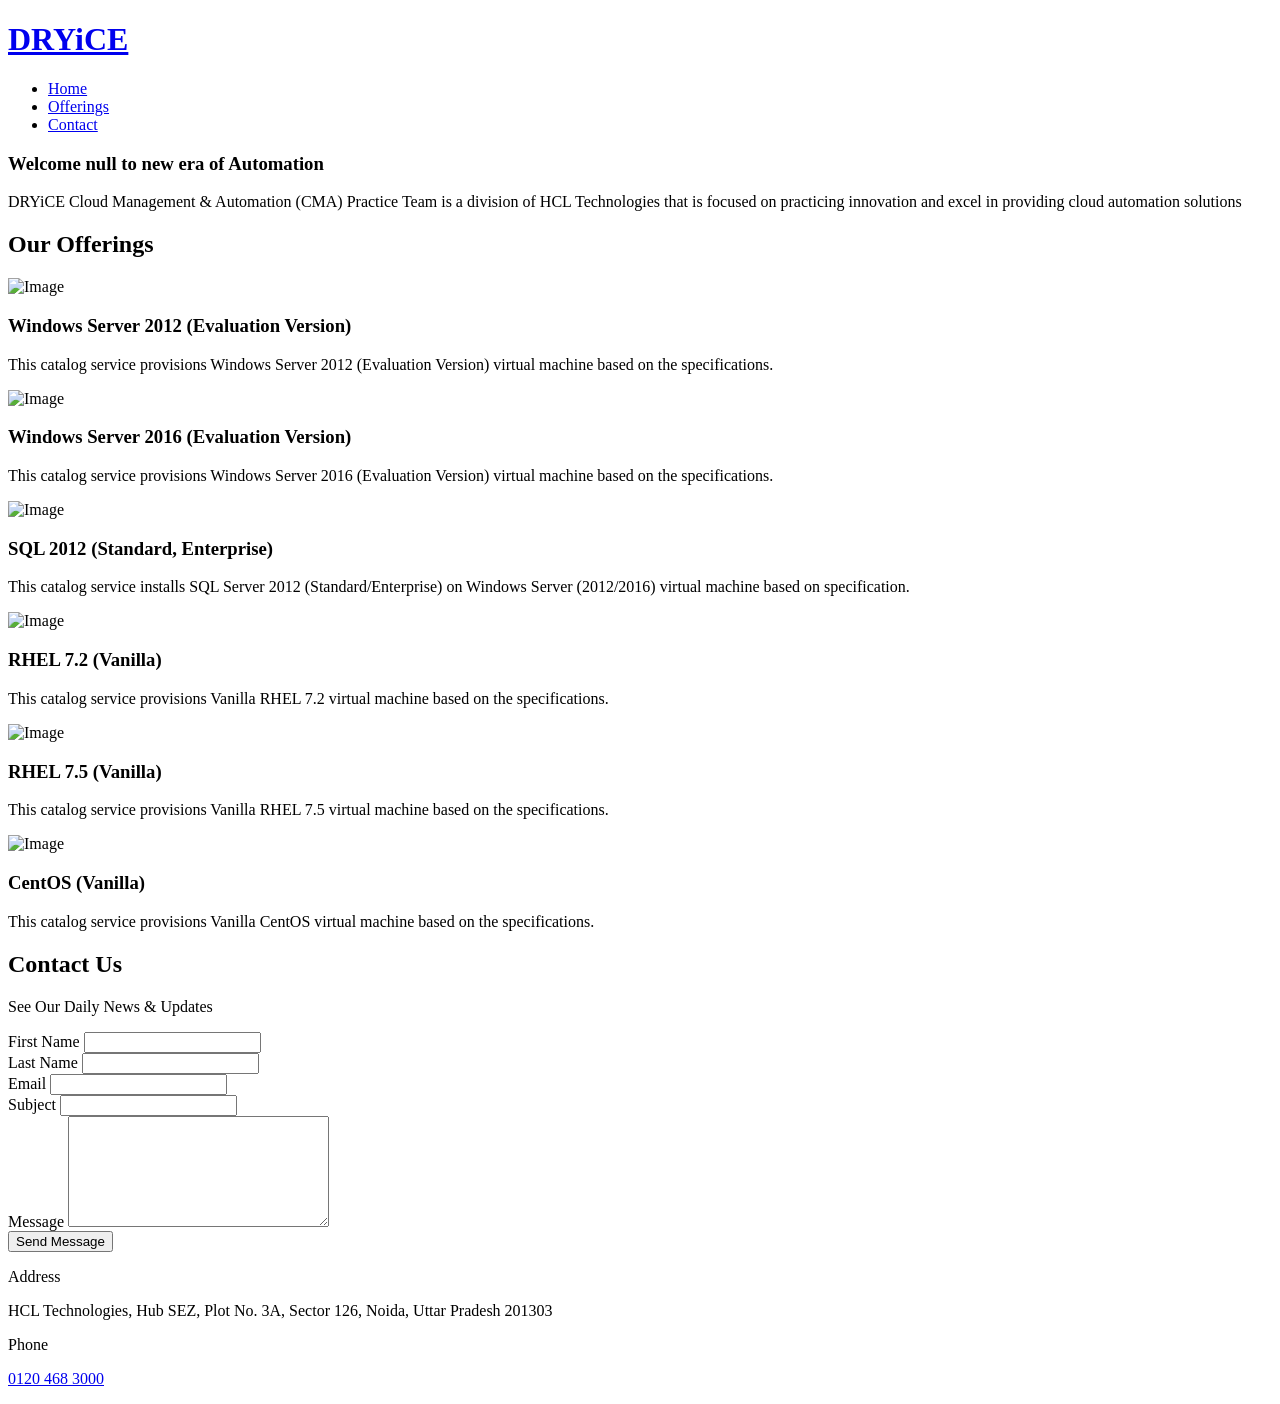
==== home.html @ d9aab97c "Add files via upload" ====
<!DOCTYPE html>
<html lang="en">
  <head>
    <title>Sample Website | DryIce</title>
    <meta charset="utf-8">
    <meta name="viewport" content="width=device-width, initial-scale=1, shrink-to-fit=no">
    
    <meta name="description" content="" />
    <meta name="keywords" content="" />
    <link rel="stylesheet" href="https://fonts.googleapis.com/css?family=Poppins:200,300,400,700,900|Display+Playfair:200,300,400,700"> 
    <link rel="stylesheet" href="fonts/icomoon/style.css">
	<link href="images/logo.png" rel="icon">
    <link rel="stylesheet" href="css/bootstrap.min.css">
    <link rel="stylesheet" href="css/magnific-popup.css">
    <link rel="stylesheet" href="css/jquery-ui.css">
    <link rel="stylesheet" href="css/owl.carousel.min.css">
    <link rel="stylesheet" href="css/owl.theme.default.min.css">

    <link rel="stylesheet" href="css/bootstrap-datepicker.css">

    <link rel="stylesheet" href="fonts/flaticon/font/flaticon.css">



    <link rel="stylesheet" href="css/aos.css">

    <link rel="stylesheet" href="css/style.css">
    
  </head>
  <body data-spy="scroll" data-target=".site-navbar-target" data-offset="200" onload="getUserName()">
   <script>
        var username = "Test";
   var getQueryString = function ( field, url ) {
        var href = url ? url : window.location.href;
        var reg = new RegExp( '[?&]' + field + '=([^&#]*)', 'i' );
        var string = reg.exec(href);
        return string ? string[1] : null;
    };
   function getUserName(){
       username = getQueryString("username");
       console.log(username);
       var usernameli =  document.getElementById("usernameid")
       console.log(usernameli)
       usernameli.innerHTML = "Welcome "+ username + " to new era of Automation";
 } </script>


    <!-- <div class="site-wrap"> -->
    <div class="site-mobile-menu site-navbar-target">
      <div class="site-mobile-menu-header">
        <div class="site-mobile-menu-close mt-3">
          <span class="icon-close2 js-menu-toggle"></span>
        </div>
      </div>
      <div class="site-mobile-menu-body"></div>
    </div>
    
    <header class="site-navbar py-3 js-site-navbar site-navbar-target" role="banner" id="site-navbar">

      <div class="container">
        <div class="row align-items-center">
          
          <div class="col-11 col-xl-2 site-logo">
            <h1 class="mb-0"><a href="index.html" class="text-white h2 mb-0">DRYiCE</a></h1>
          </div>
          <div class="col-12 col-md-10 d-none d-xl-block">
            <nav class="site-navigation position-relative text-right" role="navigation">

              <ul class="site-menu js-clone-nav mx-auto d-none d-lg-block">
                <li><a href="#section-home" class="nav-link">Home</a></li>
		<!--li>
                  <a href="#section-our-team" class="nav-link">About Us</a>
                  <ul class="dropdown">
                    <li><a href="#section-our-team" class="nav-link">Our Team</a></li>
                  </ul>
                <li class="nav-link" >{{username}}</li>
                </li-->
                <li><a href="#section-offerings" class="nav-link">Offerings</a></li>
                <li><a href="#section-contact" class="nav-link">Contact</a></li>
              </ul>
            </nav>
          </div>
<!--
 <script>
        var username = "Test";
   var getQueryString = function ( field, url ) {
        var href = url ? url : window.location.href;
        var reg = new RegExp( '[?&]' + field + '=([^&#]*)', 'i' );
        var string = reg.exec(href);
        return string ? string[1] : null;
    };
   function getUserName(){
       username = getQueryString("username");
       console.log(username);
      var usernameli =  document.getElementById("usernameid")
        console.log(usernameli)
        usernameli.value =  username;
 } </script>-->
          <div class="d-inline-block d-xl-none ml-md-0 mr-auto py-3" style="position: relative; top: 3px;"><a href="#" class="site-menu-toggle js-menu-toggle"><span class="icon-menu h3"></span></a></div>

          </div>

        </div>
      </div>
      
    </header>

  

    <div class="site-blocks-cover overlay" style="background-image: url(images/hero_bg_2.jpg);" data-aos="fade" data-stellar-background-ratio="0.5" id="section-home">
      <div class="container">
        <div class="row align-items-center justify-content-center text-center">
          <div class="col-md-12" data-aos="fade-up" data-aos-delay="400">
            <h3 class="text-white font-weight-light text-uppercase font-weight-bold" data-aos="fade-up" id="usernameid"></h3>
            <p class="mb-5" data-aos="fade-up" data-aos-delay="100">DRYiCE Cloud Management & Automation (CMA) Practice Team is a division of HCL Technologies that is focused on practicing innovation and excel in providing cloud automation solutions</p>
           </div>
        </div>
      </div>
    </div>  

    <!--div class="site-section" id="section-about">
      <div class="container">
        <div class="row mb-5">
          
          <div class="col-md-5 ml-auto mb-5 order-md-2" data-aos="fade-up" data-aos-delay="100">
            <img src="images/img_3.jpg" alt="Image" class="img-fluid rounded">
          </div>
          <div class="col-md-6 order-md-1" data-aos="fade-up">
            <div class="text-left pb-1 border-primary mb-4">
              <h2 class="text-primary">About Us</h2>
            </div>
            <p>Lorem ipsum dolor sit amet, consectetur adipisicing elit. Blanditiis deleniti reprehenderit animi est eaque corporis! Nisi, asperiores nam amet doloribus, soluta ut reiciendis. Consequatur modi rem, vero eos ipsam voluptas.</p>
            <p class="mb-5">Error minus sint nobis dolor laborum architecto, quaerat. Voluptatum porro expedita labore esse velit veniam laborum quo obcaecati similique iusto delectus quasi!</p>
            
            <ul class="ul-check list-unstyled success">
              <li>Error minus sint nobis dolor</li>
              <li>Voluptatum porro expedita labore esse</li>
              <li>Voluptas unde sit pariatur earum</li>
            </ul>
            
          </div>
          
        </div>
      </div>
    </div>
    <div class="site-section border-bottom" id="section-our-team">
      <div class="container">
        <div class="row justify-content-center mb-5">
          <div class="col-md-7 text-center border-primary">
            <h2 class="font-weight-light text-primary" data-aos="fade">Our Team</h2>
          </div>
        </div>
        <div class="row">
			<div class="col-md-6 col-lg-4 mb-5 mb-lg-0" data-aos="fade" data-aos-delay="200">
				<div class="person">
				  <img src="images/person_2.jpg" alt="Image" class="img-fluid rounded mb-5 w-75 rounded-circle">
				  <h3>Navin Sabharwal</h3>
				  <p class="position text-muted">Practice Head HCL, Author, Speaker, Innovator in the areas of AI,Machine Learning, Automation, Cloud & Devops</p>
				  <p class="mb-4">Navin is an Innovator, Thought Leader, Author and Consultant in areas of AI and Machine Learning, Cloud Computing, Big Data Analytics, Software Product Development, Engineering and R&D.</p>
				  <ul class="ul-social-circle">
					<li><a href="https://www.linkedin.com/in/navinsabharwal/"><span class="icon-linkedin"></span></a></li>
				  </ul>
				</div>
			  </div>
          <div class="col-md-6 col-lg-4 mb-5 mb-lg-0" data-aos="fade" data-aos-delay="100">
            <div class="person">
              <img src="images/person_1.jpg" alt="Image" class="img-fluid rounded mb-5 w-75 rounded-circle">
              <h3>Sarvesh Pandey</h3>
              <p class="position text-muted">General Manager & Practice Lead - CMA at HCL Technologies</p>
              <p class="mb-4">IT Professional carrying 12+ years of rich experience in Datacenter Automation, Design, Planning and Infrastructure Delivery. I am currently designated as “Solution Architect-Platform Engg. & Cloud Practice” in HCL Technologies Ltd India. </p>
              <ul class="ul-social-circle">
                <li><a href="https://www.linkedin.com/in/sarvesh-pandey-11b82717/"><span class="icon-linkedin"></span></a></li>
              </ul>
            </div>
          </div>
          <div class="col-md-6 col-lg-4 mb-5 mb-lg-0" data-aos="fade" data-aos-delay="300">
            <div class="person">
              <img src="images/person_4.jpg" alt="Image" class="img-fluid rounded mb-5 w-75 rounded-circle">
              <h3>Namish Sharma</h3>
              <p class="position text-muted">Solution Architect (Infra-CFS AUTO-AUTO-CMA) - CMA at HCL Technologies</p>
              <p class="mb-4">A result oriented professional with sound work experience in Cloud Implementation / Design .A thorough professional with a proactive attitude, generating new design solutions and ideas.
			  </p></br>
			  
              <ul class="ul-social-circle">
                <li><a href="https://www.linkedin.com/in/namish-sharma-a4303615/"><span class="icon-linkedin"></span></a></li>
              </ul>
            </div>
          </div>
        </div>
      </div>
    </div-->





    <div class="site-section bg-light" id="section-offerings">
      <div class="container">
        <div class="row justify-content-center mb-5" data-aos="fade-up">
          <div class="col-md-7 text-center border-primary">
            <h2 class="mb-0 text-primary">Our Offerings</h2>
          </div>
        </div>
        <div class="row align-items-stretch">
          <div class="col-md-6 col-lg-4 mb-4 mb-lg-4" data-aos="fade-up">
            <div class="unit-4 d-flex">
              <div class="unit-4-icon mr-4"><span class="text-primary"></span>
			  <img src="images/windows-logo.png" alt="Image" >
			  </div>
              <div>
                <h3>Windows Server 2012 (Evaluation Version)</h3>
                <p>This catalog service provisions Windows Server 2012 (Evaluation Version) virtual machine based on the specifications.</p>
              </div>
            </div>
          </div>
          <div class="col-md-6 col-lg-4 mb-4 mb-lg-4" data-aos="fade-up" data-aos-delay="100">
            <div class="unit-4 d-flex">
              <div class="unit-4-icon mr-4"><span class="text-primary"></span>
				<img src="images/windows-logo.png" alt="Image" ></div>
              <div>
                <h3>Windows Server 2016 (Evaluation Version)</h3>
                <p>This catalog service provisions Windows Server 2016 (Evaluation Version) virtual machine based on the specifications.</p>
              </div>
            </div>
          </div>
		  <div class="col-md-6 col-lg-4 mb-4 mb-lg-4" data-aos="fade-up" data-aos-delay="200">
            <div class="unit-4 d-flex">
              <div class="unit-4-icon mr-4"><span class="text-primary"></span>
			  <img src="images/windows-logo.png" alt="Image" ></div>
              <div>
                <h3>SQL 2012 (Standard, Enterprise)</h3>
                <p>This catalog service installs SQL Server 2012 (Standard/Enterprise) on Windows Server (2012/2016) virtual machine based on specification.</p>
              </div>
            </div>
          </div>
          <div class="col-md-6 col-lg-4 mb-4 mb-lg-4" data-aos="fade-up" data-aos-delay="300">
            <div class="unit-4 d-flex">
              <div class="unit-4-icon mr-4"><span class="text-primary"></span>
			  <img src="images/linux-logo.png" alt="Image" ></div>
              <div>
                <h3>RHEL 7.2 (Vanilla)</h3>
                <p>This catalog service provisions Vanilla RHEL 7.2 virtual machine based on the specifications.</p>
              </div>
            </div>
          </div>


          <div class="col-md-6 col-lg-4 mb-4 mb-lg-4" data-aos="fade-up" data-aos-delay="400">
            <div class="unit-4 d-flex">
              <div class="unit-4-icon mr-4"><span class="text-primary"></span>
			  <img src="images/linux-logo.png" alt="Image" ></div>
              <div>
                <h3>RHEL 7.5 (Vanilla)</h3>
                <p>This catalog service provisions Vanilla RHEL 7.5 virtual machine based on the specifications.</p>
              </div>
            </div>
          </div>
          
          <div class="col-md-6 col-lg-4 mb-4 mb-lg-4" data-aos="fade-up" data-aos-delay="500">
            <div class="unit-4 d-flex">
              <div class="unit-4-icon mr-4"><span class="text-primary"></span>
			  <img src="images/linux-logo.png" alt="Image" ></div>
              <div>
                <h3>CentOS (Vanilla)</h3>
                <p>This catalog service provisions Vanilla CentOS virtual machine based on the specifications.</p>
              </div>
            </div>
          </div>

        </div>
      </div>
    </div>
    <div class="site-section bg-light" id="section-contact">
      <div class="container">
        <div class="row justify-content-center mb-5">
          <div class="col-md-7 text-center border-primary">
            <h2 class="font-weight-light text-primary">Contact Us</h2>
            <p class="color-black-opacity-5">See Our Daily News &amp; Updates</p>
          </div>
        </div>
        <div class="row">
          <div class="col-md-7 mb-5">

            

            <form action="#" class="p-5 bg-white">
             

              <div class="row form-group">
                <div class="col-md-6 mb-3 mb-md-0">
                  <label class="text-black" for="fname">First Name</label>
                  <input type="text" id="fname" class="form-control">
                </div>
                <div class="col-md-6">
                  <label class="text-black" for="lname">Last Name</label>
                  <input type="text" id="lname" class="form-control">
                </div>
              </div>

              <div class="row form-group">
                
                <div class="col-md-12">
                  <label class="text-black" for="email">Email</label> 
                  <input type="email" id="email" class="form-control">
                </div>
              </div>

              <div class="row form-group">
                
                <div class="col-md-12">
                  <label class="text-black" for="subject">Subject</label> 
                  <input type="subject" id="subject" class="form-control">
                </div>
              </div>

              <div class="row form-group">
                <div class="col-md-12">
                  <label class="text-black" for="message">Message</label> 
                  <textarea name="message" id="message" cols="30" rows="7" class="form-control"></textarea>
                </div>
              </div>

              <div class="row form-group">
                <div class="col-md-12">
                  <input type="submit" value="Send Message" class="btn btn-primary py-2 px-4 text-white">
                </div>
              </div>

  
            </form>
          </div>
          <div class="col-md-5">
            
            <div class="p-4 mb-3 bg-white">
              <p class="mb-0 font-weight-bold">Address</p>
              <p class="mb-4">HCL Technologies, Hub SEZ, Plot No. 3A, Sector 126, Noida, Uttar Pradesh 201303</p>

              <p class="mb-0 font-weight-bold">Phone</p>
              <p class="mb-4"><a href="#">0120 468 3000</a></p>
			</div>
          </div>
        </div>
      </div>
    </div>
	  <!-- </div> -->
  

  <script src="js/jquery-3.3.1.min.js"></script>
  <script src="js/jquery-migrate-3.0.1.min.js"></script>
  <script src="js/jquery-ui.js"></script>
  <script src="js/jquery.easing.1.3.js"></script>
  <script src="js/popper.min.js"></script>
  <script src="js/bootstrap.min.js"></script>
  <script src="js/owl.carousel.min.js"></script>
  <script src="js/jquery.stellar.min.js"></script>
  <script src="js/jquery.countdown.min.js"></script>
  <script src="js/jquery.magnific-popup.min.js"></script>
  <script src="js/bootstrap-datepicker.min.js"></script>
  <script src="js/aos.js"></script>

  <script src="js/main.js"></script>

  </body>
</html>
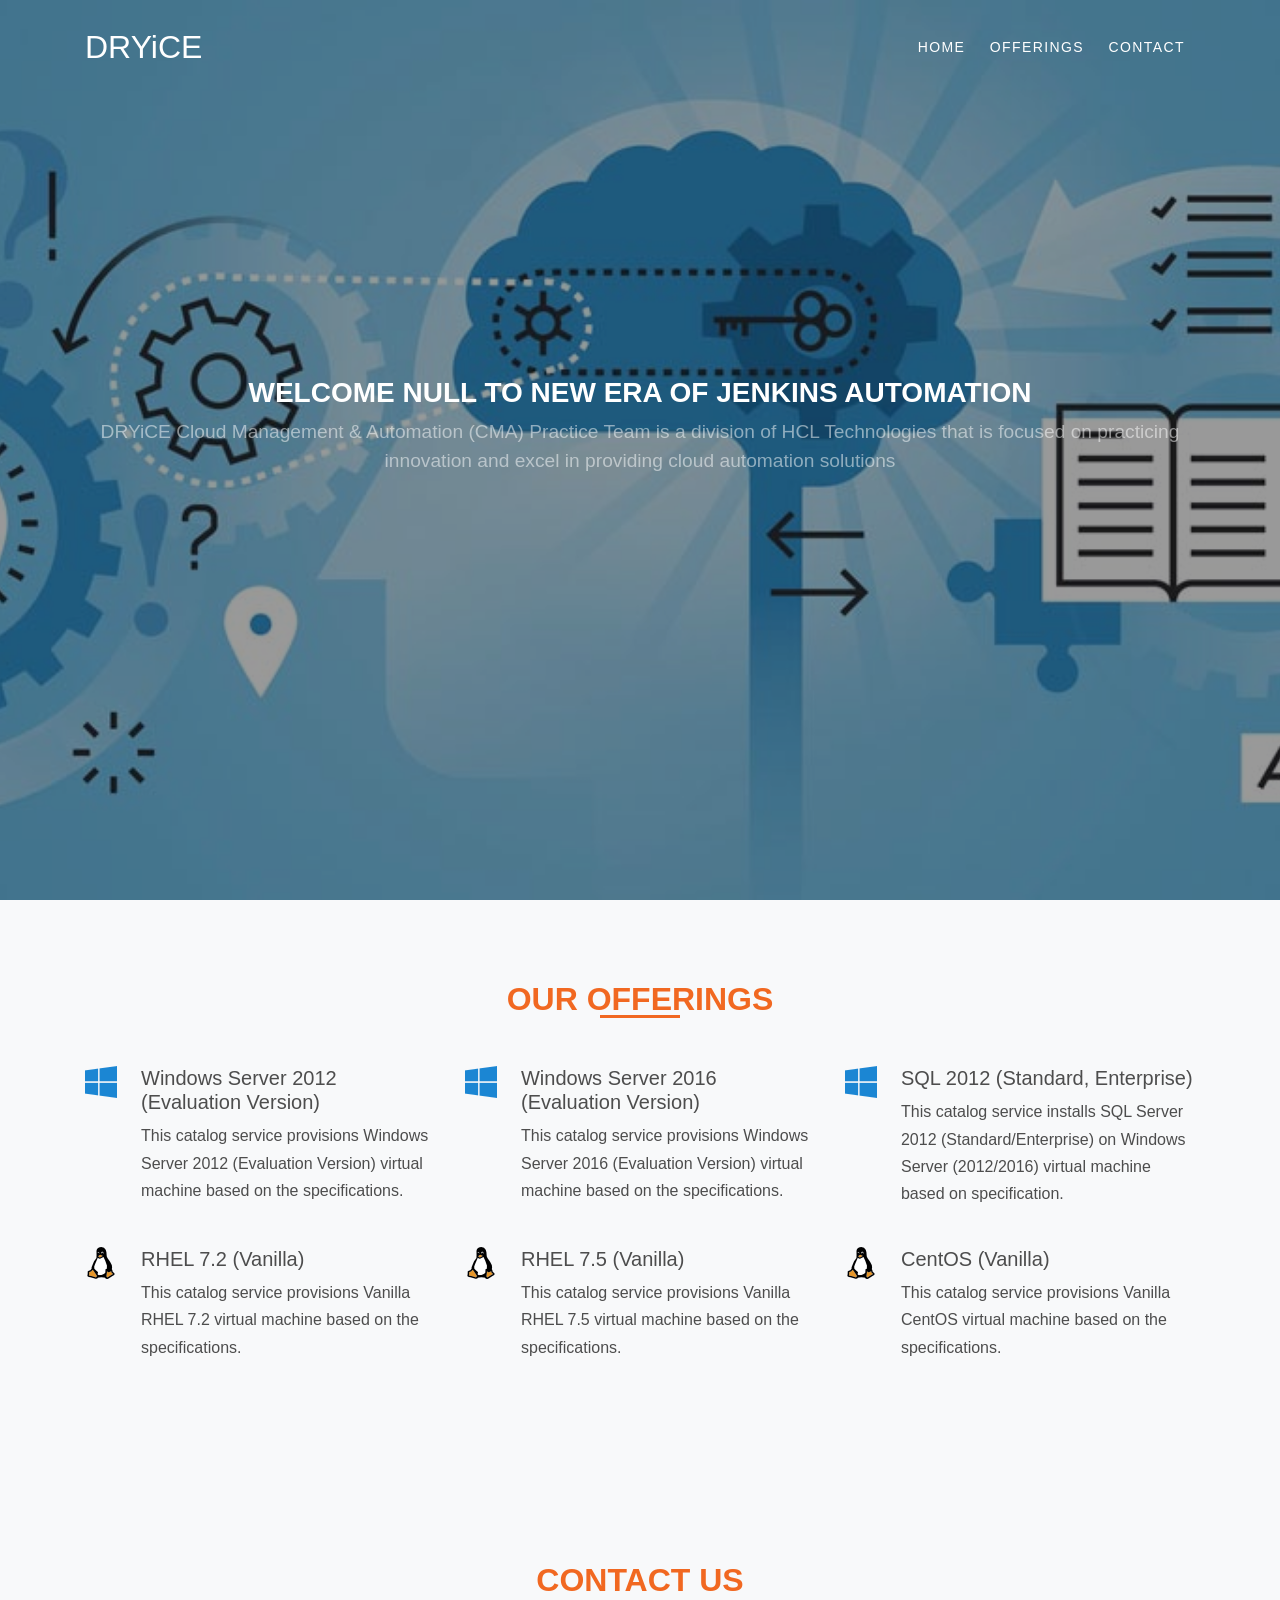
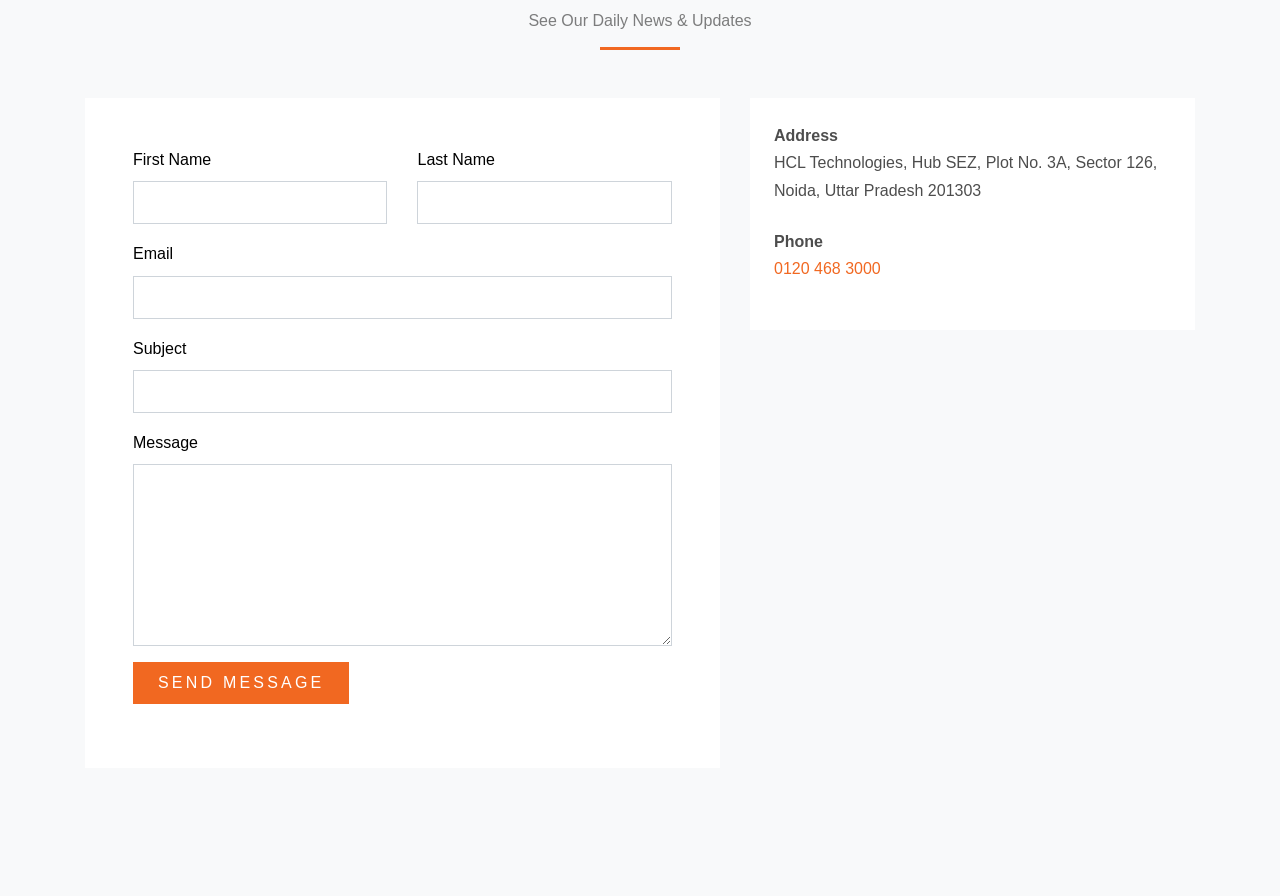
==== commit 12e0279f: "Update home.html" ====
--- a/home.html
+++ b/home.html
@@ -41,7 +41,7 @@
        console.log(username);
        var usernameli =  document.getElementById("usernameid")
        console.log(usernameli)
-       usernameli.innerHTML = "Welcome "+ username + " to new era of Automation";
+       usernameli.innerHTML = "Welcome "+ username + " to new era of Jenkins Automation";
  } </script>
 
 
--- a/css/style.css
+++ b/css/style.css
@@ -0,0 +1,1421 @@
+/* Base */
+body {
+  line-height: 1.7;
+  color: #4d4d4d;
+  font-weight: 300;
+  font-size: 1rem; }
+
+::-moz-selection {
+  background: #000;
+  color: #fff; }
+
+::selection {
+  background: #000;
+  color: #fff; }
+
+a {
+  -webkit-transition: .3s all ease;
+  -o-transition: .3s all ease;
+  transition: .3s all ease; }
+  a:hover {
+    text-decoration: none; }
+
+h1, h2, h3, h4, h5,
+.h1, .h2, .h3, .h4, .h5 {
+  font-family: "Poppins", -apple-system, BlinkMacSystemFont, "Segoe UI", Roboto, "Helvetica Neue", Arial, sans-serif, "Apple Color Emoji", "Segoe UI Emoji", "Segoe UI Symbol", "Noto Color Emoji"; }
+
+.border-2 {
+  border-width: 2px; }
+
+.text-black {
+  color: #000 !important; }
+
+.bg-black {
+  background: #000 !important; }
+
+.color-black-opacity-5 {
+  color: rgba(0, 0, 0, 0.5); }
+
+.color-white-opacity-5 {
+  color: rgba(255, 255, 255, 0.5); }
+
+.site-wrap:before {
+  -webkit-transition: .3s all ease-in-out;
+  -o-transition: .3s all ease-in-out;
+  transition: .3s all ease-in-out;
+  background: rgba(0, 0, 0, 0.6);
+  content: "";
+  position: absolute;
+  z-index: 2000;
+  top: 0;
+  left: 0;
+  right: 0;
+  bottom: 0;
+  opacity: 0;
+  visibility: hidden; }
+
+.offcanvas-menu .site-wrap {
+  position: absolute;
+  height: 100%;
+  width: 100%;
+  z-index: 2;
+  overflow: hidden; }
+  .offcanvas-menu .site-wrap:before {
+    opacity: 1;
+    visibility: visible; }
+
+.btn {
+  text-transform: uppercase;
+  letter-spacing: .2em;
+  border-radius: 0; }
+  .btn:hover, .btn:active, .btn:focus {
+    outline: none;
+    -webkit-box-shadow: none !important;
+    box-shadow: none !important; }
+  .btn.btn-black {
+    color: #fff;
+    background-color: #000; }
+    .btn.btn-black:hover {
+      color: #000;
+      background-color: #fff; }
+
+.line-height-1 {
+  line-height: 1 !important; }
+
+.bg-black {
+  background: #000; }
+
+.form-control {
+  height: 43px;
+  border-radius: 0; }
+  .form-control:active, .form-control:focus {
+    border-color: #f16821; }
+  .form-control:hover, .form-control:active, .form-control:focus {
+    -webkit-box-shadow: none !important;
+    box-shadow: none !important; }
+
+.site-section {
+  padding: 2.5em 0; }
+  @media (min-width: 768px) {
+    .site-section {
+      padding: 5em 0; } }
+  .site-section.site-section-sm {
+    padding: 4em 0; }
+
+.site-section-heading {
+  position: relative;
+  font-size: 2.5rem; }
+  @media (min-width: 768px) {
+    .site-section-heading {
+      font-size: 4rem; } }
+  .site-section-heading:after {
+    content: "";
+    left: 0%;
+    bottom: 0;
+    position: absolute;
+    width: 100px;
+    height: 1px;
+    background: #f16821; }
+  .site-section-heading.text-center:after {
+    content: "";
+    -webkit-transform: translateX(-50%);
+    -ms-transform: translateX(-50%);
+    transform: translateX(-50%);
+    content: "";
+    left: 50%;
+    bottom: 0;
+    position: absolute;
+    width: 100px;
+    height: 1px;
+    background: #f16821; }
+
+.border-top {
+  border-top: 1px solid #edf0f5 !important; }
+
+.site-footer {
+  padding: 4em 0;
+  background: #333333; }
+  @media (min-width: 768px) {
+    .site-footer {
+      padding: 8em 0; } }
+  .site-footer .border-top {
+    border-top: 1px solid rgba(255, 255, 255, 0.1) !important; }
+  .site-footer p {
+    color: #737373; }
+  .site-footer h2, .site-footer h3, .site-footer h4, .site-footer h5 {
+    color: #fff; }
+  .site-footer a {
+    color: #999999; }
+    .site-footer a:hover {
+      color: white; }
+  .site-footer ul li {
+    margin-bottom: 10px; }
+  .site-footer .footer-heading {
+    font-size: 16px;
+    color: #fff; }
+
+.bg-text-line {
+  display: inline;
+  background: #000;
+  -webkit-box-shadow: 20px 0 0 #000, -20px 0 0 #000;
+  box-shadow: 20px 0 0 #000, -20px 0 0 #000; }
+
+.text-white-opacity-05 {
+  color: rgba(255, 255, 255, 0.5); }
+
+.text-black-opacity-05 {
+  color: rgba(0, 0, 0, 0.5); }
+
+.hover-bg-enlarge {
+  overflow: hidden;
+  position: relative; }
+  @media (max-width: 991.98px) {
+    .hover-bg-enlarge {
+      height: auto !important; } }
+  .hover-bg-enlarge > div {
+    -webkit-transform: scale(1);
+    -ms-transform: scale(1);
+    transform: scale(1);
+    -webkit-transition: .8s all ease-in-out;
+    -o-transition: .8s all ease-in-out;
+    transition: .8s all ease-in-out; }
+  .hover-bg-enlarge:hover > div, .hover-bg-enlarge:focus > div, .hover-bg-enlarge:active > div {
+    -webkit-transform: scale(1.2);
+    -ms-transform: scale(1.2);
+    transform: scale(1.2); }
+  @media (max-width: 991.98px) {
+    .hover-bg-enlarge .bg-image-md-height {
+      height: 300px !important; } }
+
+.bg-image {
+  background-size: cover;
+  background-position: center center;
+  background-repeat: no-repeat;
+  background-attachment: fixed; }
+  .bg-image.overlay {
+    position: relative; }
+    .bg-image.overlay:after {
+      position: absolute;
+      content: "";
+      top: 0;
+      left: 0;
+      right: 0;
+      bottom: 0;
+      z-index: 0;
+      width: 100%;
+      background: rgba(0, 0, 0, 0.7); }
+  .bg-image > .container {
+    position: relative;
+    z-index: 1; }
+
+@media (max-width: 991.98px) {
+  .img-md-fluid {
+    max-width: 100%; } }
+
+@media (max-width: 991.98px) {
+  .display-1, .display-3 {
+    font-size: 3rem; } }
+
+.play-single-big {
+  width: 90px;
+  height: 90px;
+  display: inline-block;
+  border: 2px solid #fff;
+  color: #fff !important;
+  border-radius: 50%;
+  position: relative;
+  -webkit-transition: .3s all ease-in-out;
+  -o-transition: .3s all ease-in-out;
+  transition: .3s all ease-in-out; }
+  .play-single-big > span {
+    font-size: 50px;
+    position: absolute;
+    top: 50%;
+    left: 50%;
+    -webkit-transform: translate(-40%, -50%);
+    -ms-transform: translate(-40%, -50%);
+    transform: translate(-40%, -50%); }
+  .play-single-big:hover {
+    background: rgba(255, 255, 255, 0.2);
+    width: 90px;
+    height: 90px; }
+
+.overlap-to-top {
+  margin-top: -150px; }
+
+.ul-check {
+  margin-bottom: 50px; }
+  .ul-check li {
+    position: relative;
+    padding-left: 35px;
+    margin-bottom: 15px;
+    line-height: 1.5; }
+    .ul-check li:before {
+      left: 0;
+      font-size: 20px;
+      top: -.3rem;
+      font-family: "icomoon";
+      content: "\e5ca";
+      position: absolute; }
+  .ul-check.white li:before {
+    color: #fff; }
+  .ul-check.success li:before {
+    color: #8bc34a; }
+  .ul-check.primary li:before {
+    color: #f16821; }
+
+/* Navbar */
+.site-navbar {
+  margin-bottom: 0px;
+  z-index: 1999;
+  position: absolute;
+  width: 100%; }
+  .site-navbar.transparent {
+    background: transparent; }
+  .site-navbar.absolute {
+    position: absolute;
+    top: 0;
+    left: 0;
+    width: 100%; }
+  .site-navbar .site-logo {
+    position: relative;
+    top: -4px; }
+    .site-navbar .site-logo a {
+      color: #fff; }
+  .site-navbar .site-menu-toggle {
+    color: #fff; }
+  .site-navbar .site-navigation.border-bottom {
+    border-bottom: 1px solid #f3f3f4 !important; }
+  .site-navbar .site-navigation .site-menu {
+    margin-bottom: 0; }
+    .site-navbar .site-navigation .site-menu .active > a {
+      color: #f16821; }
+    .site-navbar .site-navigation .site-menu a.active {
+      color: #f16821; }
+    .site-navbar .site-navigation .site-menu a {
+      text-decoration: none !important;
+      display: inline-block;
+      text-transform: uppercase;
+      letter-spacing: .1em;
+      font-size: 14px; }
+    .site-navbar .site-navigation .site-menu > li {
+      display: inline-block;
+      padding: 10px 10px; }
+      .site-navbar .site-navigation .site-menu > li > a {
+        padding: 10px 0px;
+        color: #fff;
+        text-decoration: none !important; }
+        .site-navbar .site-navigation .site-menu > li > a:hover {
+          color: #f16821; }
+    .site-navbar .site-navigation .site-menu .has-children {
+      position: relative; }
+      .site-navbar .site-navigation .site-menu .has-children > a {
+        position: relative;
+        padding-right: 20px; }
+        .site-navbar .site-navigation .site-menu .has-children > a:before {
+          position: absolute;
+          content: "\e313";
+          font-size: 16px;
+          top: 50%;
+          right: 0;
+          -webkit-transform: translateY(-50%);
+          -ms-transform: translateY(-50%);
+          transform: translateY(-50%);
+          font-family: 'icomoon'; }
+      .site-navbar .site-navigation .site-menu .has-children .dropdown {
+        visibility: hidden;
+        opacity: 0;
+        top: 100%;
+        position: absolute;
+        text-align: left;
+        border-top: 2px solid #f16821;
+        -webkit-box-shadow: 0 2px 10px -2px rgba(0, 0, 0, 0.1);
+        box-shadow: 0 2px 10px -2px rgba(0, 0, 0, 0.1);
+        border-left: 1px solid #edf0f5;
+        border-right: 1px solid #edf0f5;
+        border-bottom: 1px solid #edf0f5;
+        padding: 0px 0;
+        margin-top: 20px;
+        margin-left: 0px;
+        background: #fff;
+        -webkit-transition: 0.2s 0s;
+        -o-transition: 0.2s 0s;
+        transition: 0.2s 0s; }
+        .site-navbar .site-navigation .site-menu .has-children .dropdown.arrow-top {
+          position: absolute; }
+          .site-navbar .site-navigation .site-menu .has-children .dropdown.arrow-top:before {
+            bottom: 100%;
+            left: 20%;
+            border: solid transparent;
+            content: " ";
+            height: 0;
+            width: 0;
+            position: absolute;
+            pointer-events: none; }
+          .site-navbar .site-navigation .site-menu .has-children .dropdown.arrow-top:before {
+            border-color: rgba(136, 183, 213, 0);
+            border-bottom-color: #fff;
+            border-width: 10px;
+            margin-left: -10px; }
+        .site-navbar .site-navigation .site-menu .has-children .dropdown a {
+          text-transform: none;
+          letter-spacing: normal;
+          -webkit-transition: 0s all;
+          -o-transition: 0s all;
+          transition: 0s all;
+          color: #343a40; }
+          .site-navbar .site-navigation .site-menu .has-children .dropdown a.active {
+            color: #f16821; }
+        .site-navbar .site-navigation .site-menu .has-children .dropdown .active > a {
+          color: #f16821 !important; }
+        .site-navbar .site-navigation .site-menu .has-children .dropdown > li {
+          list-style: none;
+          padding: 0;
+          margin: 0;
+          min-width: 200px; }
+          .site-navbar .site-navigation .site-menu .has-children .dropdown > li > a {
+            padding: 9px 20px;
+            display: block; }
+            .site-navbar .site-navigation .site-menu .has-children .dropdown > li > a:hover {
+              background: #f4f5f9;
+              color: #f16821; }
+          .site-navbar .site-navigation .site-menu .has-children .dropdown > li.has-children > a:before {
+            content: "\e315";
+            right: 20px; }
+          .site-navbar .site-navigation .site-menu .has-children .dropdown > li.has-children > .dropdown, .site-navbar .site-navigation .site-menu .has-children .dropdown > li.has-children > ul {
+            left: 100%;
+            top: 0; }
+          .site-navbar .site-navigation .site-menu .has-children .dropdown > li.has-children:hover > a, .site-navbar .site-navigation .site-menu .has-children .dropdown > li.has-children:active > a, .site-navbar .site-navigation .site-menu .has-children .dropdown > li.has-children:focus > a {
+            background: #f4f5f9;
+            color: #25262a; }
+      .site-navbar .site-navigation .site-menu .has-children:hover > a, .site-navbar .site-navigation .site-menu .has-children:focus > a, .site-navbar .site-navigation .site-menu .has-children:active > a {
+        color: #f16821; }
+      .site-navbar .site-navigation .site-menu .has-children:hover, .site-navbar .site-navigation .site-menu .has-children:focus, .site-navbar .site-navigation .site-menu .has-children:active {
+        cursor: pointer; }
+        .site-navbar .site-navigation .site-menu .has-children:hover > .dropdown, .site-navbar .site-navigation .site-menu .has-children:focus > .dropdown, .site-navbar .site-navigation .site-menu .has-children:active > .dropdown {
+          -webkit-transition-delay: 0s;
+          -o-transition-delay: 0s;
+          transition-delay: 0s;
+          margin-top: 0px;
+          visibility: visible;
+          opacity: 1; }
+  .site-navbar.scrolled {
+    background-color: #fff;
+    position: fixed;
+    width: 100%;
+    left: 0;
+    right: 0;
+    top: 0;
+    margin-top: -130px;
+    padding-top: 0 !important;
+    padding-bottom: 0 !important;
+    -webkit-box-shadow: 0 4px 15px -5px rgba(0, 0, 0, 0.1);
+    box-shadow: 0 4px 15px -5px rgba(0, 0, 0, 0.1); }
+    .site-navbar.scrolled.awake {
+      margin-top: 0px;
+      -webkit-transition: .3s all ease-out;
+      -o-transition: .3s all ease-out;
+      transition: .3s all ease-out; }
+    .site-navbar.scrolled.sleep {
+      -webkit-transition: .3s all ease-out;
+      -o-transition: .3s all ease-out;
+      transition: .3s all ease-out; }
+    .site-navbar.scrolled .site-menu-toggle {
+      color: #000; }
+    .site-navbar.scrolled .site-navigation .site-menu li a {
+      color: #000; }
+      .site-navbar.scrolled .site-navigation .site-menu li a.active {
+        color: #f16821; }
+    .site-navbar.scrolled .site-logo a {
+      color: #000 !important; }
+
+.site-mobile-menu {
+  width: 300px;
+  position: fixed;
+  right: 0;
+  z-index: 9000;
+  padding-top: 20px;
+  background: #fff;
+  height: calc(100vh);
+  -webkit-transform: translateX(110%);
+  -ms-transform: translateX(110%);
+  transform: translateX(110%);
+  -webkit-box-shadow: -10px 0 20px -10px rgba(0, 0, 0, 0.1);
+  box-shadow: -10px 0 20px -10px rgba(0, 0, 0, 0.1);
+  -webkit-transition: .3s all ease-in-out;
+  -o-transition: .3s all ease-in-out;
+  transition: .3s all ease-in-out; }
+  .offcanvas-menu .site-mobile-menu {
+    -webkit-transform: translateX(0%);
+    -ms-transform: translateX(0%);
+    transform: translateX(0%); }
+  .site-mobile-menu .site-mobile-menu-header {
+    width: 100%;
+    float: left;
+    padding-left: 20px;
+    padding-right: 20px; }
+    .site-mobile-menu .site-mobile-menu-header .site-mobile-menu-close {
+      float: right;
+      margin-top: 8px; }
+      .site-mobile-menu .site-mobile-menu-header .site-mobile-menu-close span {
+        font-size: 30px;
+        display: inline-block;
+        padding-left: 10px;
+        padding-right: 0px;
+        line-height: 1;
+        cursor: pointer;
+        -webkit-transition: .3s all ease;
+        -o-transition: .3s all ease;
+        transition: .3s all ease; }
+        .site-mobile-menu .site-mobile-menu-header .site-mobile-menu-close span:hover {
+          color: #25262a; }
+    .site-mobile-menu .site-mobile-menu-header .site-mobile-menu-logo {
+      float: left;
+      margin-top: 10px;
+      margin-left: 0px; }
+      .site-mobile-menu .site-mobile-menu-header .site-mobile-menu-logo a {
+        display: inline-block;
+        text-transform: uppercase; }
+        .site-mobile-menu .site-mobile-menu-header .site-mobile-menu-logo a img {
+          max-width: 70px; }
+        .site-mobile-menu .site-mobile-menu-header .site-mobile-menu-logo a:hover {
+          text-decoration: none; }
+  .site-mobile-menu .site-mobile-menu-body {
+    overflow-y: scroll;
+    -webkit-overflow-scrolling: touch;
+    position: relative;
+    padding: 0 20px 20px 20px;
+    height: calc(100vh - 52px);
+    padding-bottom: 150px; }
+  .site-mobile-menu .site-nav-wrap {
+    padding: 0;
+    margin: 0;
+    list-style: none;
+    position: relative; }
+    .site-mobile-menu .site-nav-wrap a {
+      padding: 10px 20px;
+      display: block;
+      position: relative;
+      color: #212529; }
+      .site-mobile-menu .site-nav-wrap a:hover {
+        color: #f16821; }
+    .site-mobile-menu .site-nav-wrap li {
+      position: relative;
+      display: block; }
+      .site-mobile-menu .site-nav-wrap li.active > a {
+        color: #f16821; }
+    .site-mobile-menu .site-nav-wrap .arrow-collapse {
+      position: absolute;
+      right: 0px;
+      top: 10px;
+      z-index: 20;
+      width: 36px;
+      height: 36px;
+      text-align: center;
+      cursor: pointer;
+      border-radius: 50%; }
+      .site-mobile-menu .site-nav-wrap .arrow-collapse:hover {
+        background: #f8f9fa; }
+      .site-mobile-menu .site-nav-wrap .arrow-collapse:before {
+        font-size: 12px;
+        z-index: 20;
+        font-family: "icomoon";
+        content: "\f078";
+        position: absolute;
+        top: 50%;
+        left: 50%;
+        -webkit-transform: translate(-50%, -50%) rotate(-180deg);
+        -ms-transform: translate(-50%, -50%) rotate(-180deg);
+        transform: translate(-50%, -50%) rotate(-180deg);
+        -webkit-transition: .3s all ease;
+        -o-transition: .3s all ease;
+        transition: .3s all ease; }
+      .site-mobile-menu .site-nav-wrap .arrow-collapse.collapsed:before {
+        -webkit-transform: translate(-50%, -50%);
+        -ms-transform: translate(-50%, -50%);
+        transform: translate(-50%, -50%); }
+    .site-mobile-menu .site-nav-wrap > li {
+      display: block;
+      position: relative;
+      float: left;
+      width: 100%; }
+      .site-mobile-menu .site-nav-wrap > li > a {
+        padding-left: 20px;
+        font-size: 20px; }
+      .site-mobile-menu .site-nav-wrap > li > ul {
+        padding: 0;
+        margin: 0;
+        list-style: none; }
+        .site-mobile-menu .site-nav-wrap > li > ul > li {
+          display: block; }
+          .site-mobile-menu .site-nav-wrap > li > ul > li > a {
+            padding-left: 40px;
+            font-size: 16px; }
+          .site-mobile-menu .site-nav-wrap > li > ul > li > ul {
+            padding: 0;
+            margin: 0; }
+            .site-mobile-menu .site-nav-wrap > li > ul > li > ul > li {
+              display: block; }
+              .site-mobile-menu .site-nav-wrap > li > ul > li > ul > li > a {
+                font-size: 16px;
+                padding-left: 60px; }
+    .site-mobile-menu .site-nav-wrap[data-class="social"] {
+      float: left;
+      width: 100%;
+      margin-top: 30px;
+      padding-bottom: 5em; }
+      .site-mobile-menu .site-nav-wrap[data-class="social"] > li {
+        width: auto; }
+        .site-mobile-menu .site-nav-wrap[data-class="social"] > li:first-child a {
+          padding-left: 15px !important; }
+
+/* Blocks */
+.site-blocks-cover {
+  background-size: cover;
+  background-repeat: no-repeat;
+  background-position: top;
+  background-position: center center; }
+  .site-blocks-cover.overlay {
+    position: relative; }
+    .site-blocks-cover.overlay:before {
+      position: absolute;
+      content: "";
+      left: 0;
+      bottom: 0;
+      right: 0;
+      top: 0;
+      background: rgba(0, 0, 0, 0.4); }
+  .site-blocks-cover .player {
+    position: absolute;
+    bottom: -250px;
+    width: 100%; }
+  .site-blocks-cover, .site-blocks-cover .row {
+    min-height: 600px;
+    height: calc(100vh); }
+  .site-blocks-cover.inner-page-cover, .site-blocks-cover.inner-page-cover .row {
+    min-height: 600px;
+    height: calc(30vh); }
+  .site-blocks-cover h1 {
+    font-size: 4rem;
+    font-weight: 900;
+    color: #fff; }
+    @media (max-width: 991.98px) {
+      .site-blocks-cover h1 {
+        font-size: 2rem; } }
+  .site-blocks-cover p {
+    color: rgba(255, 255, 255, 0.5);
+    font-size: 1.2rem;
+    line-height: 1.5; }
+  .site-blocks-cover .btn {
+    border: 2px solid transparent; }
+    .site-blocks-cover .btn:hover {
+      color: #fff !important;
+      background: none;
+      border: 2px solid #fff; }
+  .site-blocks-cover .intro-text {
+    font-size: 16px;
+    line-height: 1.5; }
+  @media (max-width: 991.98px) {
+    .site-blocks-cover .display-1 {
+      font-size: 3rem; } }
+
+.site-block-subscribe .btn {
+  padding-left: 20px;
+  padding-right: 20px; }
+
+.site-block-subscribe .form-control {
+  font-weight: 300;
+  border-color: #fff !important;
+  height: 80px;
+  font-size: 22px;
+  color: #fff;
+  padding-left: 30px;
+  padding-right: 30px; }
+  .site-block-subscribe .form-control::-webkit-input-placeholder {
+    /* Chrome/Opera/Safari */
+    color: rgba(255, 255, 255, 0.5);
+    font-weight: 200;
+    font-style: italic; }
+  .site-block-subscribe .form-control::-moz-placeholder {
+    /* Firefox 19+ */
+    color: rgba(255, 255, 255, 0.5);
+    font-weight: 200;
+    font-style: italic; }
+  .site-block-subscribe .form-control:-ms-input-placeholder {
+    /* IE 10+ */
+    color: rgba(255, 255, 255, 0.5);
+    font-weight: 200;
+    font-style: italic; }
+  .site-block-subscribe .form-control:-moz-placeholder {
+    /* Firefox 18- */
+    color: rgba(255, 255, 255, 0.5);
+    font-weight: 200;
+    font-style: italic; }
+
+.bg-light {
+  background: #ccc; }
+
+.team-member {
+  position: relative;
+  float: left;
+  width: 100%;
+  overflow: hidden; }
+  .team-member img {
+    -webkit-transition: .3s all ease;
+    -o-transition: .3s all ease;
+    transition: .3s all ease;
+    -webkit-transform: scale(1);
+    -ms-transform: scale(1);
+    transform: scale(1); }
+  .team-member:before {
+    position: absolute;
+    content: "";
+    top: 0;
+    left: 0;
+    right: 0;
+    bottom: 0;
+    background: rgba(241, 104, 33, 0.8);
+    z-index: 2;
+    height: 100%;
+    width: 100%;
+    opacity: 0;
+    visibility: hidden;
+    -webkit-transition: .3s all ease;
+    -o-transition: .3s all ease;
+    transition: .3s all ease; }
+  .team-member .text {
+    top: 50%;
+    text-align: center;
+    position: absolute;
+    padding: 20px;
+    -webkit-transform: translateY(-30%);
+    -ms-transform: translateY(-30%);
+    transform: translateY(-30%);
+    -webkit-transition: .5s all ease;
+    -o-transition: .5s all ease;
+    transition: .5s all ease;
+    opacity: 0;
+    visibility: hidden;
+    color: #fff; }
+  .team-member:hover:before, .team-member:focus:before, .team-member:active:before {
+    opacity: 1;
+    visibility: visible; }
+  .team-member:hover img, .team-member:focus img, .team-member:active img {
+    -webkit-transform: scale(1.1);
+    -ms-transform: scale(1.1);
+    transform: scale(1.1); }
+  .team-member:hover .text, .team-member:focus .text, .team-member:active .text {
+    -webkit-transform: translateY(-50%);
+    -ms-transform: translateY(-50%);
+    transform: translateY(-50%);
+    -webkit-transition-delay: .2s;
+    -o-transition-delay: .2s;
+    transition-delay: .2s;
+    opacity: 1;
+    visibility: visible;
+    z-index: 4; }
+
+.podcast-entry {
+  -webkit-box-shadow: 0 5px 40px -10px rgba(0, 0, 0, 0.1);
+  box-shadow: 0 5px 40px -10px rgba(0, 0, 0, 0.1); }
+  .podcast-entry .sep {
+    margin-left: 5px;
+    margin-right: 5px;
+    color: #ccc; }
+  .podcast-entry .image {
+    background-size: cover;
+    background-position: center center;
+    background-repeat: no-repeat;
+    height: 300px; }
+    @media (min-width: 768px) {
+      .podcast-entry .image {
+        width: 300px;
+        height: auto; } }
+  .podcast-entry .text {
+    width: 100%;
+    padding: 40px; }
+    @media (min-width: 768px) {
+      .podcast-entry .text {
+        width: calc(100% - 300px); } }
+
+.mejs__container {
+  width: 100% !important; }
+
+@media (max-width: 991.98px) {
+  .display-4 {
+    font-size: 1.8rem; } }
+
+.feature-blocks-1 {
+  position: relative;
+  margin-top: -70px;
+  z-index: 2;
+  color: #999999; }
+  .feature-blocks-1.no-margin-top {
+    margin-top: 0px; }
+  .feature-blocks-1 .feature-block-1 {
+    position: relative;
+    top: 0;
+    -webkit-transition: .3s all ease;
+    -o-transition: .3s all ease;
+    transition: .3s all ease;
+    overflow: hidden;
+    z-index: 1; }
+    .feature-blocks-1 .feature-block-1.bg {
+      position: relative;
+      background-size: cover;
+      -webkit-transform: scale(1);
+      -ms-transform: scale(1);
+      transform: scale(1);
+      -webkit-transition: .3s all ease-in-out;
+      -o-transition: .3s all ease-in-out;
+      transition: .3s all ease-in-out; }
+    .feature-blocks-1 .feature-block-1 .text {
+      z-index: 10;
+      position: relative;
+      opacity: 0;
+      visibility: hidden;
+      -webkit-transition: .3s all ease-in-out;
+      -o-transition: .3s all ease-in-out;
+      transition: .3s all ease-in-out; }
+    .feature-blocks-1 .feature-block-1:before {
+      content: "";
+      position: absolute;
+      top: 0;
+      z-index: 1;
+      bottom: 0;
+      left: 0;
+      right: 0;
+      background: rgba(0, 0, 0, 0);
+      -webkit-transition: .3s all ease-in-out;
+      -o-transition: .3s all ease-in-out;
+      transition: .3s all ease-in-out; }
+    .feature-blocks-1 .feature-block-1 p {
+      color: #cccccc; }
+    .feature-blocks-1 .feature-block-1:hover, .feature-blocks-1 .feature-block-1:focus, .feature-blocks-1 .feature-block-1:active {
+      top: -10px;
+      -webkit-box-shadow: 0 10px 40px -5px rgba(0, 0, 0, 0.4);
+      box-shadow: 0 10px 40px -5px rgba(0, 0, 0, 0.4); }
+      .feature-blocks-1 .feature-block-1:hover .text, .feature-blocks-1 .feature-block-1:focus .text, .feature-blocks-1 .feature-block-1:active .text {
+        opacity: 1;
+        visibility: visible; }
+      .feature-blocks-1 .feature-block-1:hover.bg, .feature-blocks-1 .feature-block-1:focus.bg, .feature-blocks-1 .feature-block-1:active.bg {
+        position: relative;
+        background-size: cover;
+        -webkit-transform: scale(1.1);
+        -ms-transform: scale(1.1);
+        transform: scale(1.1);
+        z-index: 2; }
+      .feature-blocks-1 .feature-block-1:hover:before, .feature-blocks-1 .feature-block-1:focus:before, .feature-blocks-1 .feature-block-1:active:before {
+        background: rgba(0, 0, 0, 0.9); }
+
+.site-blocks-vs .bg-image {
+  padding-top: 3em;
+  padding-bottom: 3em; }
+  @media (min-width: 992px) {
+    .site-blocks-vs .bg-image {
+      padding-top: 5em;
+      padding-bottom: 5em; } }
+
+.site-blocks-vs .image {
+  width: 80px;
+  -webkit-box-flex: 0;
+  -ms-flex: 0 0 80px;
+  flex: 0 0 80px; }
+  @media (max-width: 991.98px) {
+    .site-blocks-vs .image {
+      margin-left: auto !important;
+      margin-right: auto !important; } }
+  .site-blocks-vs .image img {
+    border-radius: 50%; }
+  .site-blocks-vs .image.image-small {
+    width: 50px;
+    -webkit-box-flex: 0;
+    -ms-flex: 0 0 50px;
+    flex: 0 0 50px; }
+
+.site-blocks-vs .country {
+  color: rgba(255, 255, 255, 0.7); }
+
+.match-entry {
+  position: relative;
+  -webkit-transition: .2s all ease-in-out;
+  -o-transition: .2s all ease-in-out;
+  transition: .2s all ease-in-out;
+  border-bottom: 1px solid rgba(0, 0, 0, 0.05); }
+  .match-entry .small {
+    color: #ccc;
+    font-weight: normal;
+    letter-spacing: .15em; }
+  .match-entry:hover {
+    -webkit-transform: scale(1.05);
+    -ms-transform: scale(1.05);
+    transform: scale(1.05);
+    z-index: 90;
+    -webkit-box-shadow: 0 5px 40px -5px rgba(0, 0, 0, 0.1);
+    box-shadow: 0 5px 40px -5px rgba(0, 0, 0, 0.1); }
+
+.post-entry {
+  position: relative;
+  overflow: hidden;
+  border: 1px solid #e6e6e6; }
+  .post-entry, .post-entry .text {
+    border-radius: 4px;
+    border-top: none !important; }
+  .post-entry .date {
+    color: #ccc;
+    font-weight: normal;
+    letter-spacing: .1em; }
+  .post-entry .image {
+    overflow: hidden;
+    position: relative; }
+    .post-entry .image img {
+      -webkit-transition: .3s all ease;
+      -o-transition: .3s all ease;
+      transition: .3s all ease;
+      -webkit-transform: scale(1);
+      -ms-transform: scale(1);
+      transform: scale(1); }
+  .post-entry:hover .image img, .post-entry:active .image img, .post-entry:focus .image img {
+    -webkit-transform: scale(1.2);
+    -ms-transform: scale(1.2);
+    transform: scale(1.2); }
+
+.site-block-tab .nav-item {
+  text-transform: uppercase;
+  font-size: 0.8rem;
+  margin: 0 20px; }
+  .site-block-tab .nav-item:first-child {
+    margin-left: 0 !important; }
+  .site-block-tab .nav-item > a {
+    padding-left: 0 !important;
+    background: none !important;
+    padding-right: 0 !important;
+    border-bottom: 2px solid transparent;
+    border-radius: 0 !important;
+    font-weight: bold;
+    color: #cccccc; }
+    .site-block-tab .nav-item > a:hover, .site-block-tab .nav-item > a.active {
+      border-bottom: 2px solid #f16821;
+      color: #000; }
+
+.block-13, .slide-one-item {
+  position: relative;
+  z-index: 1; }
+  .block-13 .owl-nav, .slide-one-item .owl-nav {
+    position: relative;
+    position: absolute;
+    bottom: -90px;
+    left: 50%;
+    -webkit-transform: translateX(-50%);
+    -ms-transform: translateX(-50%);
+    transform: translateX(-50%); }
+    .block-13 .owl-nav .owl-prev, .block-13 .owl-nav .owl-next, .slide-one-item .owl-nav .owl-prev, .slide-one-item .owl-nav .owl-next {
+      position: relative;
+      display: inline-block;
+      padding: 20px;
+      font-size: 30px;
+      color: #000; }
+      .block-13 .owl-nav .owl-prev.disabled, .block-13 .owl-nav .owl-next.disabled, .slide-one-item .owl-nav .owl-prev.disabled, .slide-one-item .owl-nav .owl-next.disabled {
+        opacity: .2; }
+
+.slide-one-item.home-slider .owl-nav {
+  position: absolute !important;
+  top: 50% !important;
+  bottom: auto !important;
+  width: 100%; }
+
+.slide-one-item.home-slider .owl-prev {
+  left: 10px !important; }
+
+.slide-one-item.home-slider .owl-next {
+  right: 10px !important; }
+
+.slide-one-item.home-slider .owl-prev, .slide-one-item.home-slider .owl-next {
+  color: #fff;
+  position: absolute !important;
+  top: 50%;
+  padding: 0px;
+  height: 50px;
+  width: 50px;
+  border-radius: 50%;
+  -webkit-transform: translateY(-50%);
+  -ms-transform: translateY(-50%);
+  transform: translateY(-50%);
+  background: rgba(0, 0, 0, 0.2);
+  -webkit-transition: .3s all ease-in-out;
+  -o-transition: .3s all ease-in-out;
+  transition: .3s all ease-in-out;
+  line-height: 0;
+  text-align: center;
+  font-size: 25px; }
+  @media (min-width: 768px) {
+    .slide-one-item.home-slider .owl-prev, .slide-one-item.home-slider .owl-next {
+      font-size: 25px; } }
+  .slide-one-item.home-slider .owl-prev > span, .slide-one-item.home-slider .owl-next > span {
+    position: absolute;
+    line-height: 0;
+    top: 50%;
+    left: 50%;
+    -webkit-transform: translate(-50%, -50%);
+    -ms-transform: translate(-50%, -50%);
+    transform: translate(-50%, -50%); }
+  .slide-one-item.home-slider .owl-prev:hover, .slide-one-item.home-slider .owl-prev:focus, .slide-one-item.home-slider .owl-next:hover, .slide-one-item.home-slider .owl-next:focus {
+    background: black; }
+
+.slide-one-item.home-slider:hover .owl-nav, .slide-one-item.home-slider:focus .owl-nav, .slide-one-item.home-slider:active .owl-nav {
+  opacity: 10;
+  visibility: visible; }
+
+.block-12 {
+  position: relative; }
+  .block-12 figure {
+    position: relative; }
+    .block-12 figure:before {
+      content: '';
+      position: absolute;
+      top: 0;
+      right: 0;
+      bottom: 0;
+      left: 0;
+      background: -moz-linear-gradient(top, transparent 0%, transparent 18%, rgba(0, 0, 0, 0.8) 99%, rgba(0, 0, 0, 0.8) 100%);
+      background: -webkit-linear-gradient(top, transparent 0%, transparent 18%, rgba(0, 0, 0, 0.8) 99%, rgba(0, 0, 0, 0.8) 100%);
+      background: -webkit-gradient(linear, left top, left bottom, from(transparent), color-stop(18%, transparent), color-stop(99%, rgba(0, 0, 0, 0.8)), to(rgba(0, 0, 0, 0.8)));
+      background: -o-linear-gradient(top, transparent 0%, transparent 18%, rgba(0, 0, 0, 0.8) 99%, rgba(0, 0, 0, 0.8) 100%);
+      background: linear-gradient(to bottom, transparent 0%, transparent 18%, rgba(0, 0, 0, 0.8) 99%, rgba(0, 0, 0, 0.8) 100%);
+      filter: progid:DXImageTransform.Microsoft.gradient( startColorstr='#00000000', endColorstr='#cc000000',GradientType=0 ); }
+  .block-12 .text-overlay {
+    position: absolute;
+    bottom: 20px;
+    left: 20px;
+    right: 20px;
+    z-index: 10; }
+    .block-12 .text-overlay h2 {
+      color: #fff; }
+  .block-12 .text {
+    position: relative;
+    top: -100px; }
+    .block-12 .text .meta {
+      text-transform: uppercase;
+      padding-left: 40px;
+      color: #fff;
+      display: block;
+      margin-bottom: 20px; }
+    .block-12 .text .text-inner {
+      -webkit-box-shadow: 0 0 20px -5px rgba(0, 0, 0, 0.3);
+      box-shadow: 0 0 20px -5px rgba(0, 0, 0, 0.3);
+      background: #fff;
+      padding: 10px;
+      margin-right: 30px;
+      position: relative; }
+      @media (min-width: 576px) {
+        .block-12 .text .text-inner {
+          padding: 20px; } }
+      @media (min-width: 768px) {
+        .block-12 .text .text-inner {
+          padding: 30px 40px; } }
+      .block-12 .text .text-inner:before {
+        position: absolute;
+        content: "";
+        width: 80px;
+        height: 4px;
+        margin-top: -4px;
+        background: #f16821;
+        top: 0; }
+      .block-12 .text .text-inner .heading {
+        font-size: 20px;
+        margin: 0;
+        padding: 0; }
+
+.block-16 figure {
+  position: relative; }
+  .block-16 figure .play-button {
+    position: absolute;
+    top: 50%;
+    left: 50%;
+    -webkit-transform: translate(-50%, -50%);
+    -ms-transform: translate(-50%, -50%);
+    transform: translate(-50%, -50%);
+    font-size: 20px;
+    width: 70px;
+    height: 70px;
+    background: #fff;
+    display: block;
+    border-radius: 50%;
+    opacity: 1;
+    color: #f16821 !important; }
+    .block-16 figure .play-button:hover {
+      opacity: 1; }
+    .block-16 figure .play-button > span {
+      position: absolute;
+      left: 55%;
+      top: 50%;
+      -webkit-transform: translate(-60%, -50%);
+      -ms-transform: translate(-60%, -50%);
+      transform: translate(-60%, -50%); }
+
+.block-25 ul, .block-25 ul li {
+  padding: 0;
+  margin: 0; }
+
+.block-25 ul li a .image {
+  -webkit-box-flex: 0;
+  -ms-flex: 0 0 90px;
+  flex: 0 0 90px; }
+  .block-25 ul li a .image img {
+    border-radius: 4px;
+    max-width: 100%;
+    opacity: 1;
+    -webkit-transition: .3s all ease-in-out;
+    -o-transition: .3s all ease-in-out;
+    transition: .3s all ease-in-out; }
+
+.block-25 ul li a .text .heading {
+  font-size: 18px;
+  line-height: 1.5;
+  margin: 0;
+  padding: 0;
+  -webkit-transition: .3s all ease;
+  -o-transition: .3s all ease;
+  transition: .3s all ease;
+  color: #999999; }
+
+.block-25 ul li a .meta {
+  color: #f16821; }
+
+.block-25 ul li a:hover img {
+  opacity: .5; }
+
+.block-25 ul li a:hover .text .heading {
+  color: #fff; }
+
+#date-countdown .countdown-block {
+  color: #b3b3b3; }
+
+#date-countdown .label {
+  font-size: 40px;
+  color: #000; }
+
+.next-match .image {
+  width: 50px;
+  border-radius: 50%; }
+
+.player {
+  position: relative; }
+  .player img {
+    max-width: 100px;
+    border-radius: 50%;
+    margin-bottom: 20px; }
+  .player .team-number {
+    position: absolute;
+    width: 30px;
+    height: 30px;
+    background: #f16821;
+    border-radius: 50%;
+    color: #fff; }
+    .player .team-number > span {
+      position: absolute;
+      -webkit-transform: translate(-50%, -50%);
+      -ms-transform: translate(-50%, -50%);
+      transform: translate(-50%, -50%);
+      left: 50%;
+      top: 50%; }
+  .player h2 {
+    font-size: 20px;
+    letter-spacing: .2em;
+    text-transform: uppercase; }
+  .player .position {
+    font-size: 14px;
+    color: #b3b3b3;
+    text-transform: uppercase; }
+
+.site-block-27 ul, .site-block-27 ul li {
+  padding: 0;
+  margin: 0; }
+
+.site-block-27 ul li {
+  display: inline-block;
+  margin-bottom: 4px; }
+  .site-block-27 ul li a, .site-block-27 ul li span {
+    text-align: center;
+    display: inline-block;
+    width: 40px;
+    height: 40px;
+    line-height: 40px;
+    border-radius: 50%;
+    border: 1px solid #ccc; }
+  .site-block-27 ul li.active a, .site-block-27 ul li.active span {
+    background: #f16821;
+    color: #fff;
+    border: 1px solid transparent; }
+
+.site-block-feature-7 .icon {
+  -webkit-transition: .2s all ease-in-out;
+  -o-transition: .2s all ease-in-out;
+  transition: .2s all ease-in-out;
+  position: relative;
+  -webkit-transform: scale(1);
+  -ms-transform: scale(1);
+  transform: scale(1); }
+
+.site-block-feature-7:hover .icon, .site-block-feature-7:focus .icon, .site-block-feature-7:active .icon {
+  -webkit-transform: scale(1.2);
+  -ms-transform: scale(1.2);
+  transform: scale(1.2); }
+
+.unit-1 {
+  position: relative;
+  width: 100%;
+  overflow: hidden;
+  display: block; }
+  .unit-1:after {
+    content: "";
+    z-index: 1;
+    position: absolute;
+    bottom: 0;
+    top: 0;
+    left: 0;
+    right: 0;
+    background: -moz-linear-gradient(top, transparent 0%, transparent 18%, rgba(0, 0, 0, 0.8) 99%, rgba(0, 0, 0, 0.8) 100%);
+    background: -webkit-linear-gradient(top, transparent 0%, transparent 18%, rgba(0, 0, 0, 0.8) 99%, rgba(0, 0, 0, 0.8) 100%);
+    background: -webkit-gradient(linear, left top, left bottom, from(transparent), color-stop(18%, transparent), color-stop(99%, rgba(0, 0, 0, 0.8)), to(rgba(0, 0, 0, 0.8)));
+    background: -o-linear-gradient(top, transparent 0%, transparent 18%, rgba(0, 0, 0, 0.8) 99%, rgba(0, 0, 0, 0.8) 100%);
+    background: linear-gradient(to bottom, transparent 0%, transparent 18%, rgba(0, 0, 0, 0.8) 99%, rgba(0, 0, 0, 0.8) 100%);
+    filter: progid:DXImageTransform.Microsoft.gradient( startColorstr='#00000000', endColorstr='#cc000000',GradientType=0 ); }
+  .unit-1 img {
+    -o-object-fit: cover;
+    object-fit: cover;
+    -webkit-transform: scale(1);
+    -ms-transform: scale(1);
+    transform: scale(1); }
+  .unit-1 img, .unit-1 .unit-1-text {
+    -webkit-transition: .3s all ease-in-out;
+    -o-transition: .3s all ease-in-out;
+    transition: .3s all ease-in-out; }
+  .unit-1 .unit-1-text {
+    z-index: 2;
+    position: absolute;
+    bottom: -90px;
+    color: #fff;
+    display: block;
+    width: 100%; }
+    .unit-1 .unit-1-text .unit-1-heading {
+      font-size: 1.5rem;
+      position: relative; }
+  .unit-1 p {
+    opacity: 0;
+    visibility: hidden;
+    -webkit-transition: .3s all ease;
+    -o-transition: .3s all ease;
+    transition: .3s all ease;
+    color: rgba(255, 255, 255, 0.5); }
+  .unit-1:hover p {
+    opacity: 1;
+    visibility: visible; }
+  .unit-1:hover .unit-1-text {
+    bottom: 30px; }
+  .unit-1:hover img {
+    -webkit-transform: scale(1.05);
+    -ms-transform: scale(1.05);
+    transform: scale(1.05); }
+
+.overlap-section {
+  margin-top: -150px;
+  position: relative;
+  z-index: 9; }
+
+.unit-4 .unit-4-icon span {
+  line-height: 0;
+  font-size: 3rem; }
+
+.unit-4 h3 {
+  font-size: 20px; }
+
+.h-entry img {
+  margin-bottom: 30px; }
+
+.h-entry .meta {
+  color: #b3b3b3;
+  font-size: 14px; }
+
+.h-entry h2 {
+  font-size: 20px; }
+
+.overlap-left {
+  margin-left: -100px; }
+  @media (max-width: 991.98px) {
+    .overlap-left {
+      margin-left: 0px; } }
+
+.overlap-section {
+  margin-top: -100px; }
+
+.feature-1, .free-quote, .feature-3 {
+  background: #f16821;
+  padding: 30px 50px;
+  color: rgba(255, 255, 255, 0.6);
+  font-size: 15px; }
+  .feature-1 .heading, .free-quote .heading, .feature-3 .heading {
+    font-size: 22px;
+    text-transform: uppercase;
+    color: #fff; }
+  .feature-1 .icon, .free-quote .icon, .feature-3 .icon {
+    border: 2px solid rgba(255, 255, 255, 0.5);
+    width: 80px;
+    height: 80px;
+    line-height: 80px;
+    position: relative;
+    border-radius: 50%;
+    margin: 0 auto !important; }
+    .feature-1 .icon > span, .free-quote .icon > span, .feature-3 .icon > span {
+      font-size: 35px;
+      color: #fff;
+      position: absolute;
+      top: 50%;
+      left: 50%;
+      -webkit-transform: translate(-50%, -50%);
+      -ms-transform: translate(-50%, -50%);
+      transform: translate(-50%, -50%); }
+
+.free-quote {
+  background: #ea5a0f; }
+  .free-quote .form-control {
+    border: 2px solid rgba(255, 255, 255, 0.5);
+    background: none;
+    color: #fff; }
+    .free-quote .form-control:active, .free-quote .form-control:focus {
+      border: 2px solid #fff; }
+    .free-quote .form-control::-webkit-input-placeholder {
+      /* Chrome/Opera/Safari */
+      color: rgba(255, 255, 255, 0.4);
+      font-size: 13px;
+      font-style: italic; }
+    .free-quote .form-control::-moz-placeholder {
+      /* Firefox 19+ */
+      color: rgba(255, 255, 255, 0.4);
+      font-size: 13px;
+      font-style: italic; }
+    .free-quote .form-control:-ms-input-placeholder {
+      /* IE 10+ */
+      color: rgba(255, 255, 255, 0.4);
+      font-size: 13px;
+      font-style: italic; }
+    .free-quote .form-control:-moz-placeholder {
+      /* Firefox 18- */
+      color: rgba(255, 255, 255, 0.4);
+      font-size: 13px;
+      font-style: italic; }
+
+.feature-3 {
+  background: #e0560e; }
+
+.border-primary {
+  position: relative; }
+  .border-primary h2 {
+    text-transform: uppercase;
+    font-weight: 700 !important; }
+  .border-primary:after {
+    position: absolute;
+    content: "";
+    bottom: 0;
+    width: 80px;
+    height: 3px;
+    background: #f16821; }
+  .border-primary.text-center:after {
+    left: 50%;
+    -webkit-transform: translateX(-50%);
+    -ms-transform: translateX(-50%);
+    transform: translateX(-50%); }
+  .border-primary.text-left:after {
+    -webkit-transform: translateX(0%);
+    -ms-transform: translateX(0%);
+    transform: translateX(0%); }
+
+.testimonial {
+  max-width: 800px;
+  margin: 0 auto !important;
+  text-align: center; }
+  .testimonial blockquote {
+    font-style: italic; }
+    .testimonial blockquote p {
+      font-size: 1.5rem; }
+      .testimonial blockquote p.author {
+        font-size: 1rem;
+        font-style: normal; }
+  .testimonial figure img {
+    max-width: 100px;
+    margin: 0 auto;
+    border-radius: 50%; }
+
+.breadcrumb-custom {
+  font-size: 1rem !important; }
+
+.text-muted {
+  color: #ccc !important;
+  font-size: 12px;
+  text-transform: uppercase; }
+
+.how-it-work-item .number {
+  width: 50px;
+  height: 50px;
+  border: 4px solid #fff;
+  background: #f16821;
+  color: #fff;
+  line-height: 44px;
+  font-weight: 300;
+  display: inline-block;
+  text-align: center;
+  font-size: 20px;
+  border-radius: 50%;
+  margin-bottom: 40px; }
+
+.how-it-work-item h2 {
+  font-size: 18px;
+  margin-bottom: 30px;
+  color: #fff; }
+
+.how-it-work-item p {
+  color: white; }
+
+.person h3 {
+  font-size: 18px; }
+
+.ul-social-circle {
+  list-style: none;
+  padding: 0;
+  margin: 0; }
+  .ul-social-circle li {
+    display: inline-block;
+    margin-left: 5px;
+    margin-bottom: 5px; }
+    .ul-social-circle li:first-child {
+      margin-left: 0; }
+    .ul-social-circle li span {
+      width: 30px;
+      height: 30px;
+      background: #777;
+      font-size: 13px;
+      text-align: center;
+      line-height: 30px;
+      border-radius: 50%;
+      display: inline-block; }
+    .ul-social-circle li a span {
+      color: #fff;
+      -webkit-transition: .3s all ease;
+      -o-transition: .3s all ease;
+      transition: .3s all ease; }
+    .ul-social-circle li a:hover span {
+      background: #2b2b2b;
+      color: #fff; }
+
+.custom-pagination a, .custom-pagination span {
+  width: 40px;
+  height: 40px;
+  line-height: 40px;
+  border-radius: 50%;
+  display: inline-block;
+  background: #f16821;
+  color: #fff; }
+
+.custom-pagination span {
+  background: #e6e6e6;
+  color: #000; }
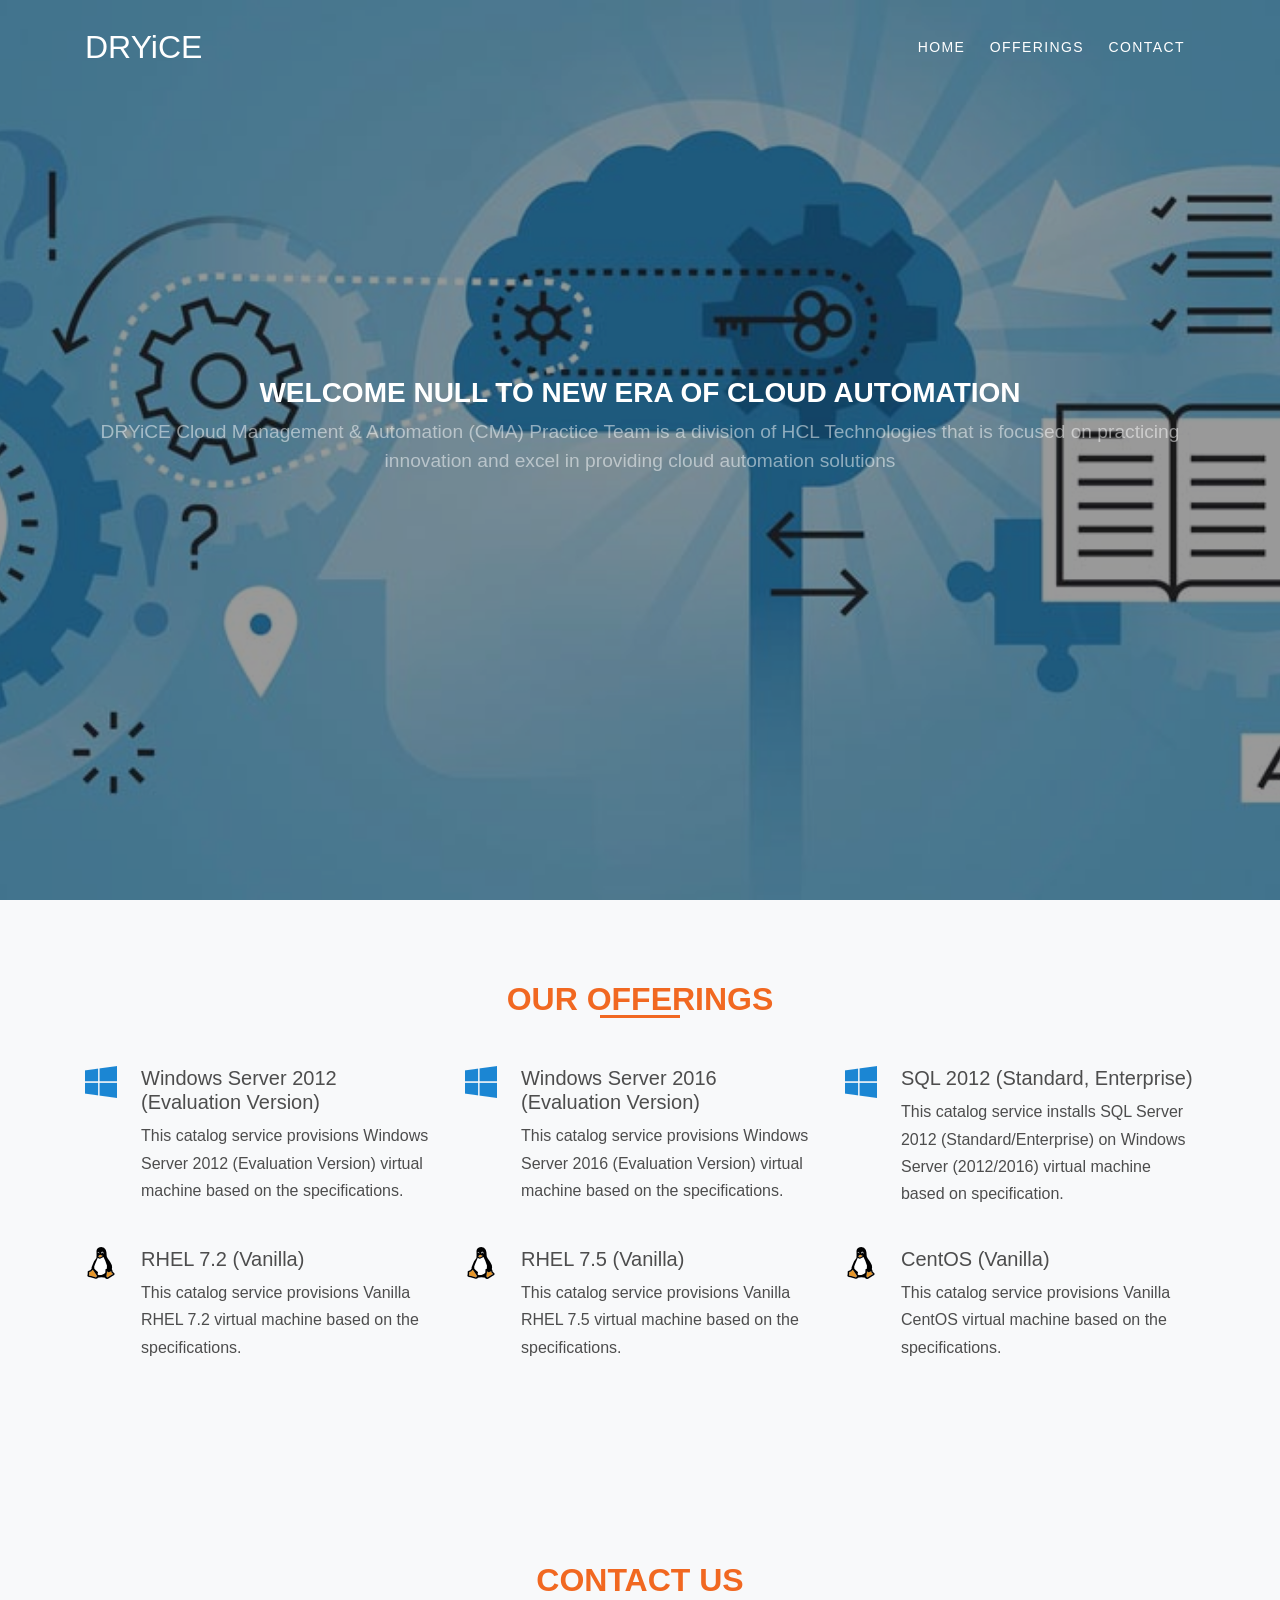
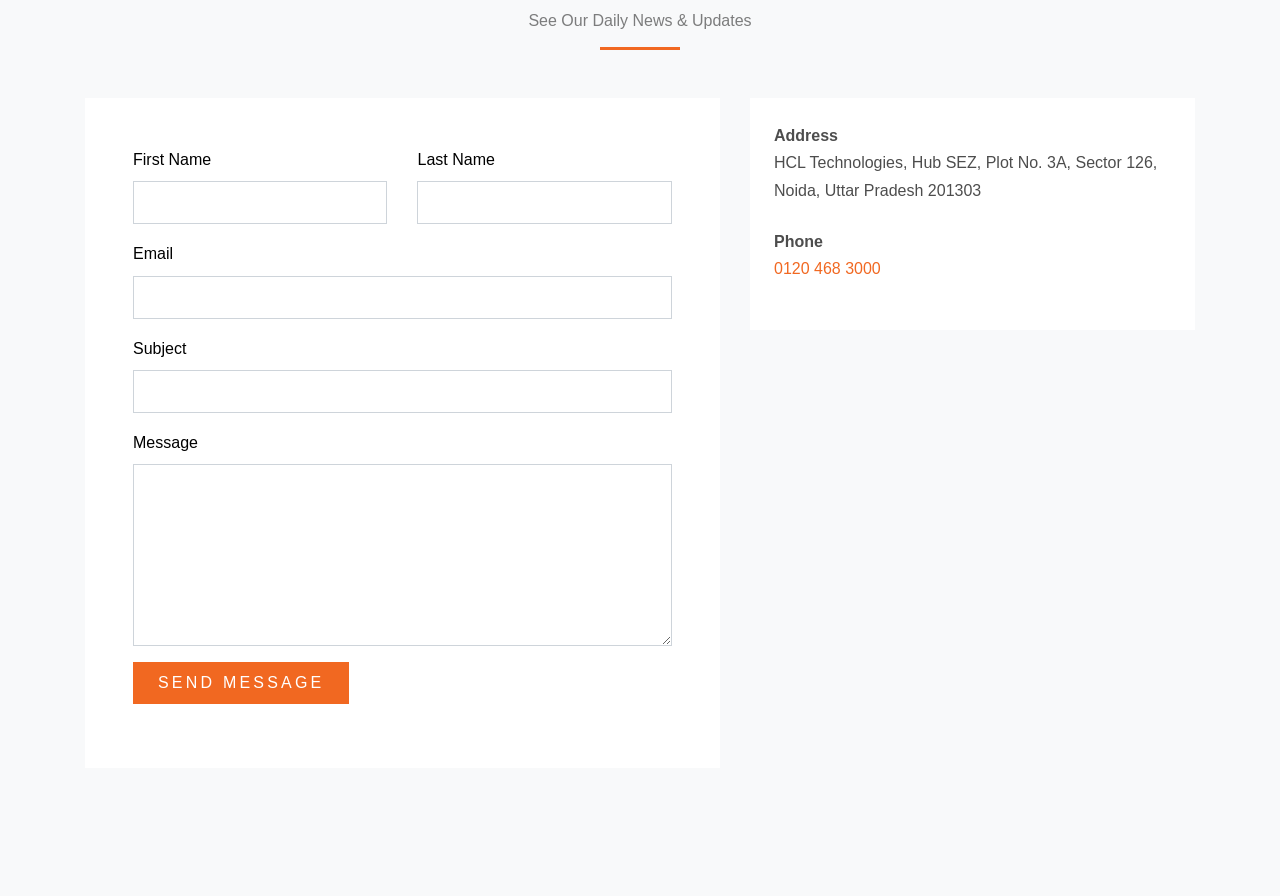
==== commit d9f2138d: "Update home.html" ====
--- a/home.html
+++ b/home.html
@@ -41,7 +41,7 @@
        console.log(username);
        var usernameli =  document.getElementById("usernameid")
        console.log(usernameli)
-       usernameli.innerHTML = "Welcome "+ username + " to new era of Jenkins Automation";
+       usernameli.innerHTML = "Welcome "+ username + " to new era of Cloud Automation";
  } </script>
 
 
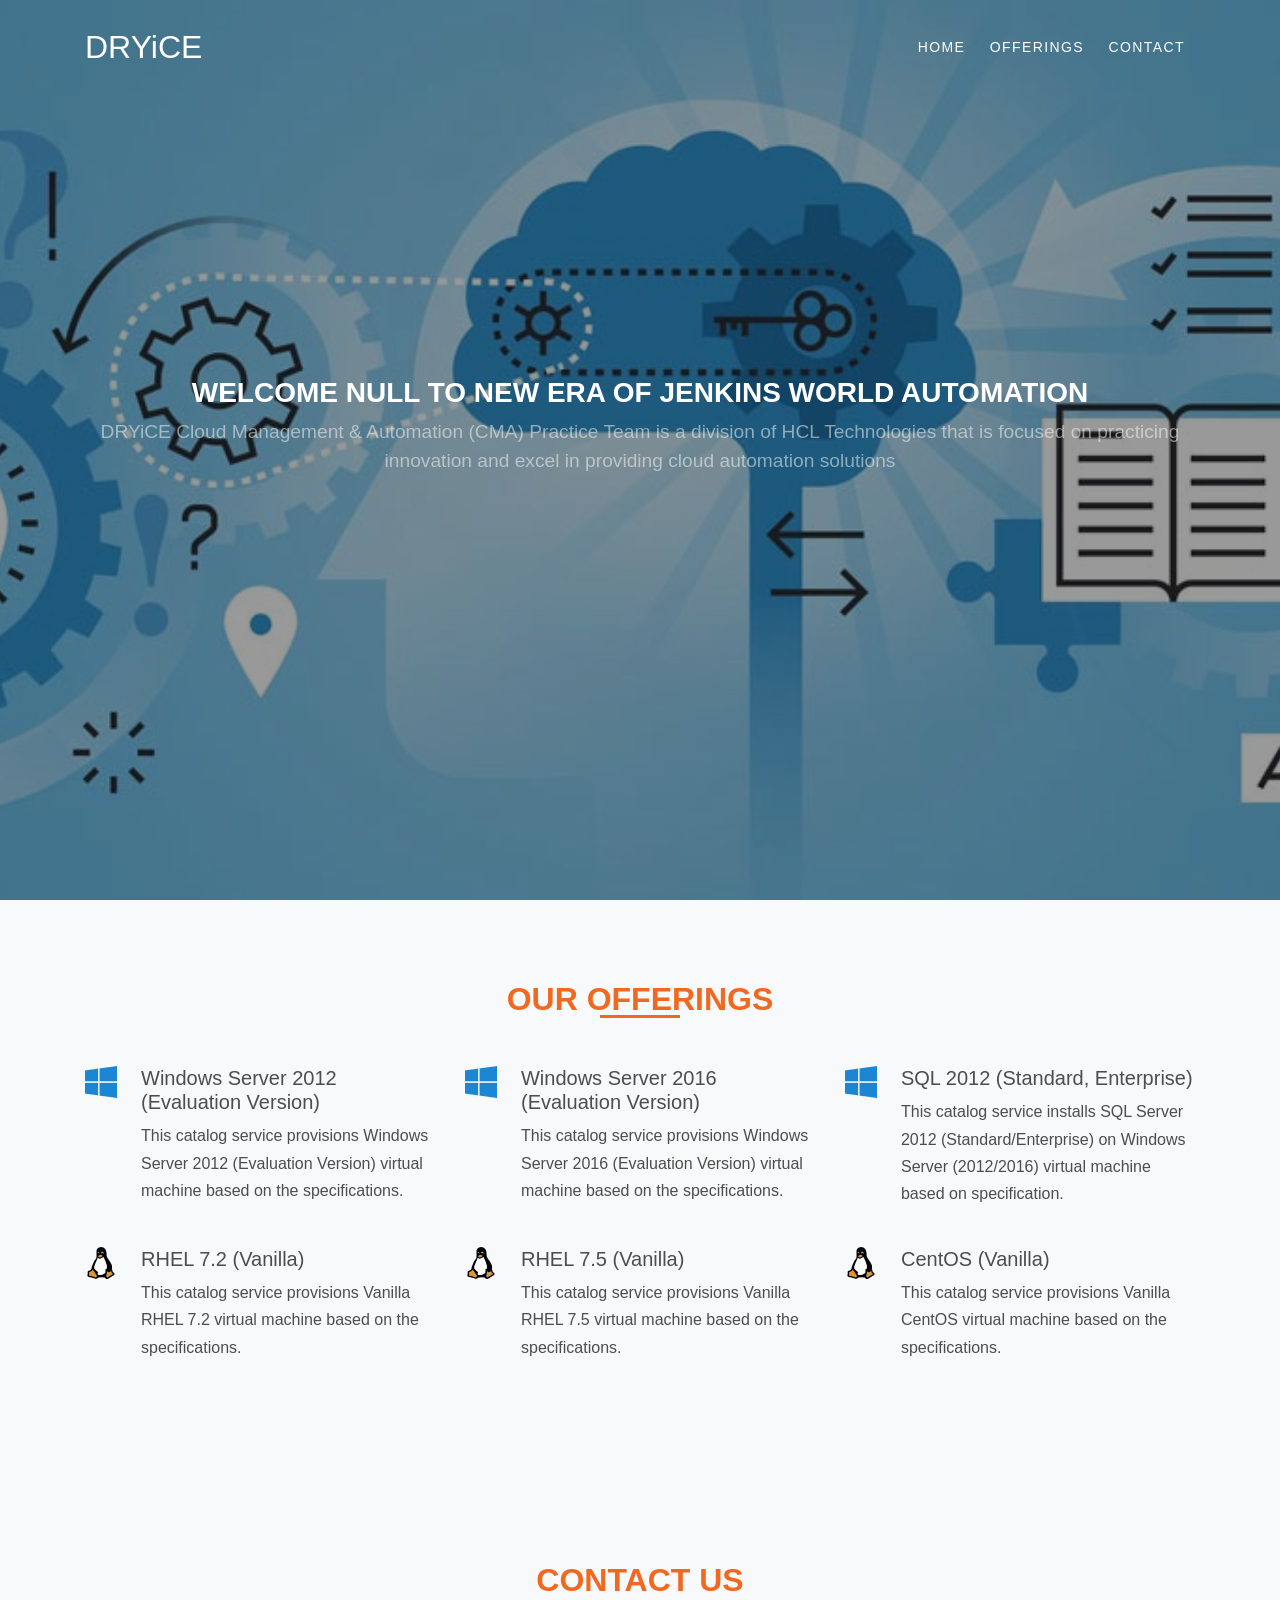
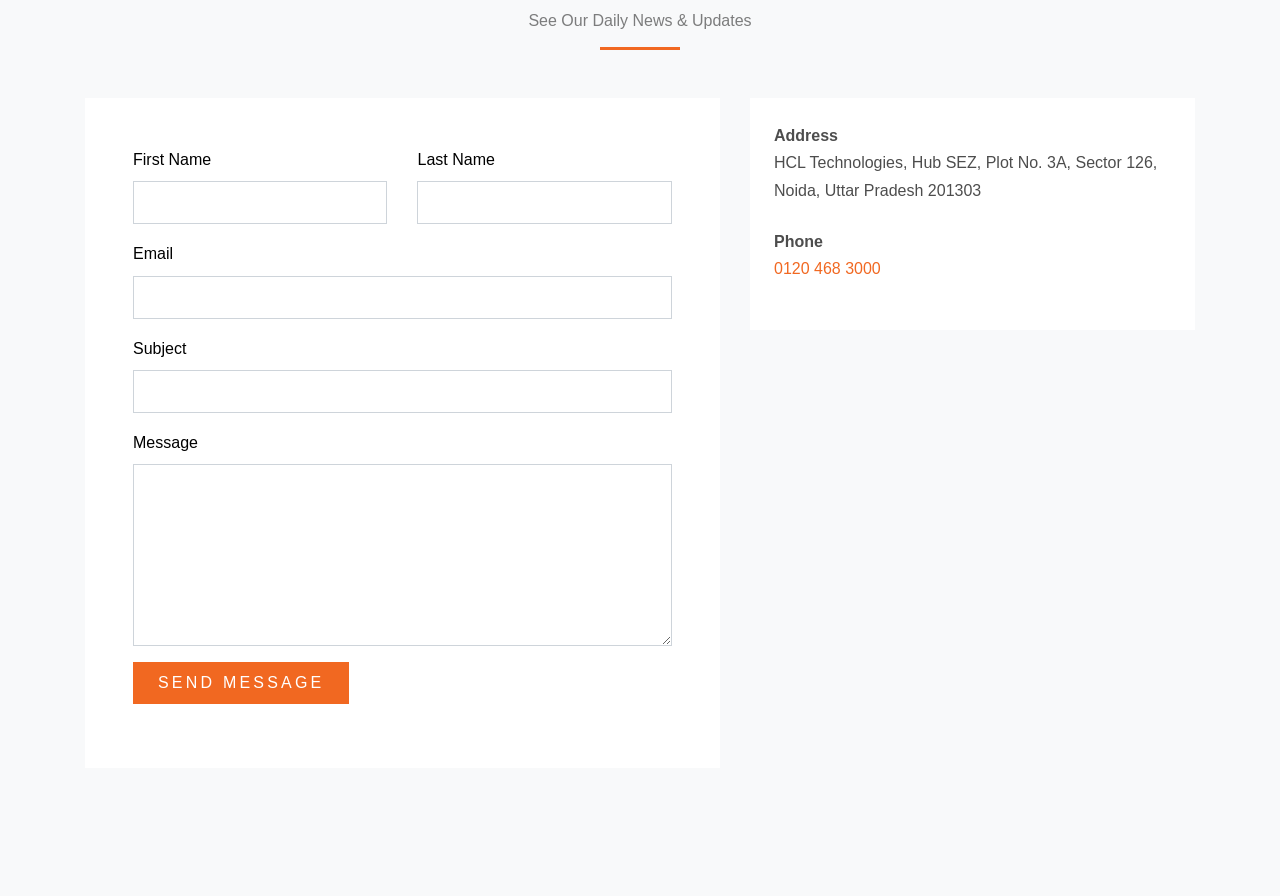
==== commit 0996c00b: "Update home.html" ====
--- a/home.html
+++ b/home.html
@@ -41,7 +41,7 @@
        console.log(username);
        var usernameli =  document.getElementById("usernameid")
        console.log(usernameli)
-       usernameli.innerHTML = "Welcome "+ username + " to new era of Cloud Automation";
+       usernameli.innerHTML = "Welcome "+ username + " to new era of Jenkins World Automation";
  } </script>
 
 
